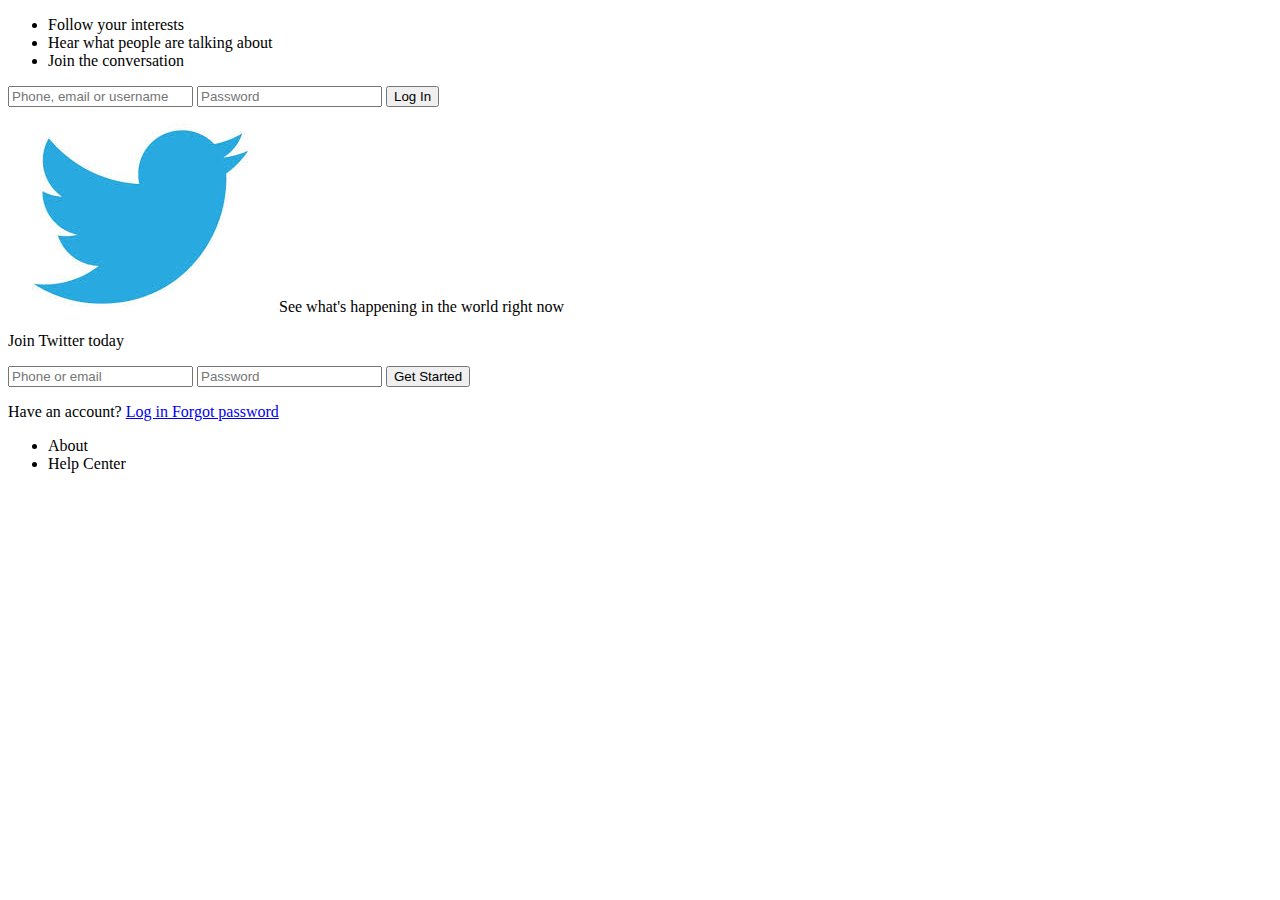
==== twitter.html @ be718d9f "first commit" ====
<!DOCTYPE html>

<html>

<head>
    <title> Twitter </title>
    <meta charset="UTF-8" />
    <meta name="Description" content="The Kit Team" />

</head>

<body>

    <div>
        <ul>
            <li> Follow your interests</li>
            <li> Hear what people are talking about </li>
            <li> Join the conversation </li>
        </ul>
    </div>
    <div>
        <form>
            <input placeholder="Phone, email or username" type="text">
            <input placeholder="Password" type="password">
            <button type="submit"> Log In </button>
        </form>
        <p>
            <img src="[data-uri]"
                alt="logo"> See what's happening in the world right now
        </p>
        <form>
            <p> Join Twitter today</p>
            <input placeholder="Phone or email" type="text">
            <input placeholder="Password" type="password">
            <button type="submit"> Get Started </button>
            <p> Have an account?
                <a href="https://twitter.com/login"> Log in </a>
                <a href="./index.html"> Forgot password </a>
            </p>
        </form>
    </div>
    <footer>
        <ul>
            <li> About </li>
            <li> Help Center</li>

        </ul>
    </footer>
</body>

</html>
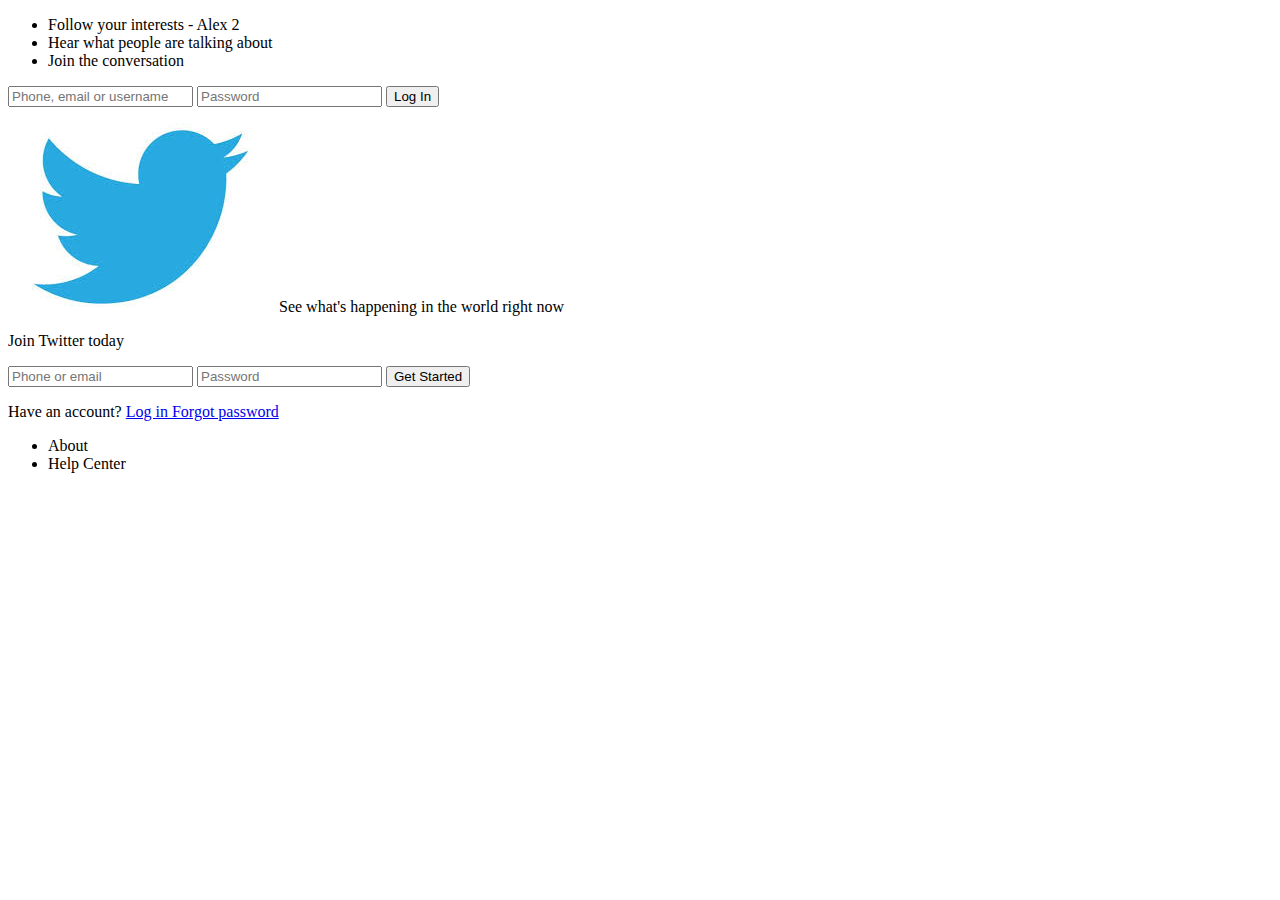
==== commit cb5196cf: "Changed text" ====
--- a/twitter.html
+++ b/twitter.html
@@ -13,7 +13,7 @@
 
     <div>
         <ul>
-            <li> Follow your interests</li>
+            <li> Follow your interests - Alex 2</li>
             <li> Hear what people are talking about </li>
             <li> Join the conversation </li>
         </ul>
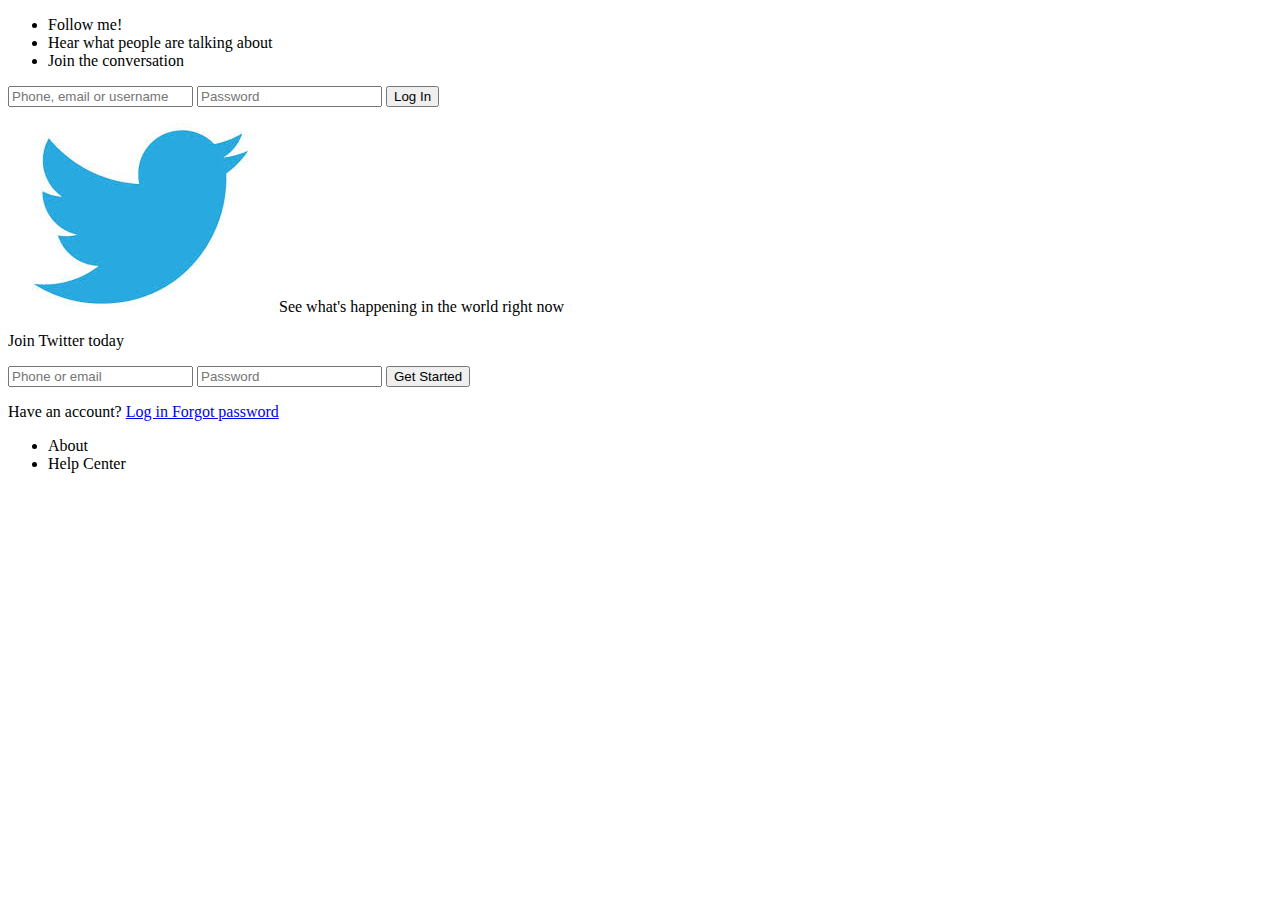
==== commit 1103a2c5: "test" ====
--- a/twitter.html
+++ b/twitter.html
@@ -13,7 +13,7 @@
 
     <div>
         <ul>
-            <li> Follow your interests - Alex 2</li>
+            <li> Follow me!</li>
             <li> Hear what people are talking about </li>
             <li> Join the conversation </li>
         </ul>
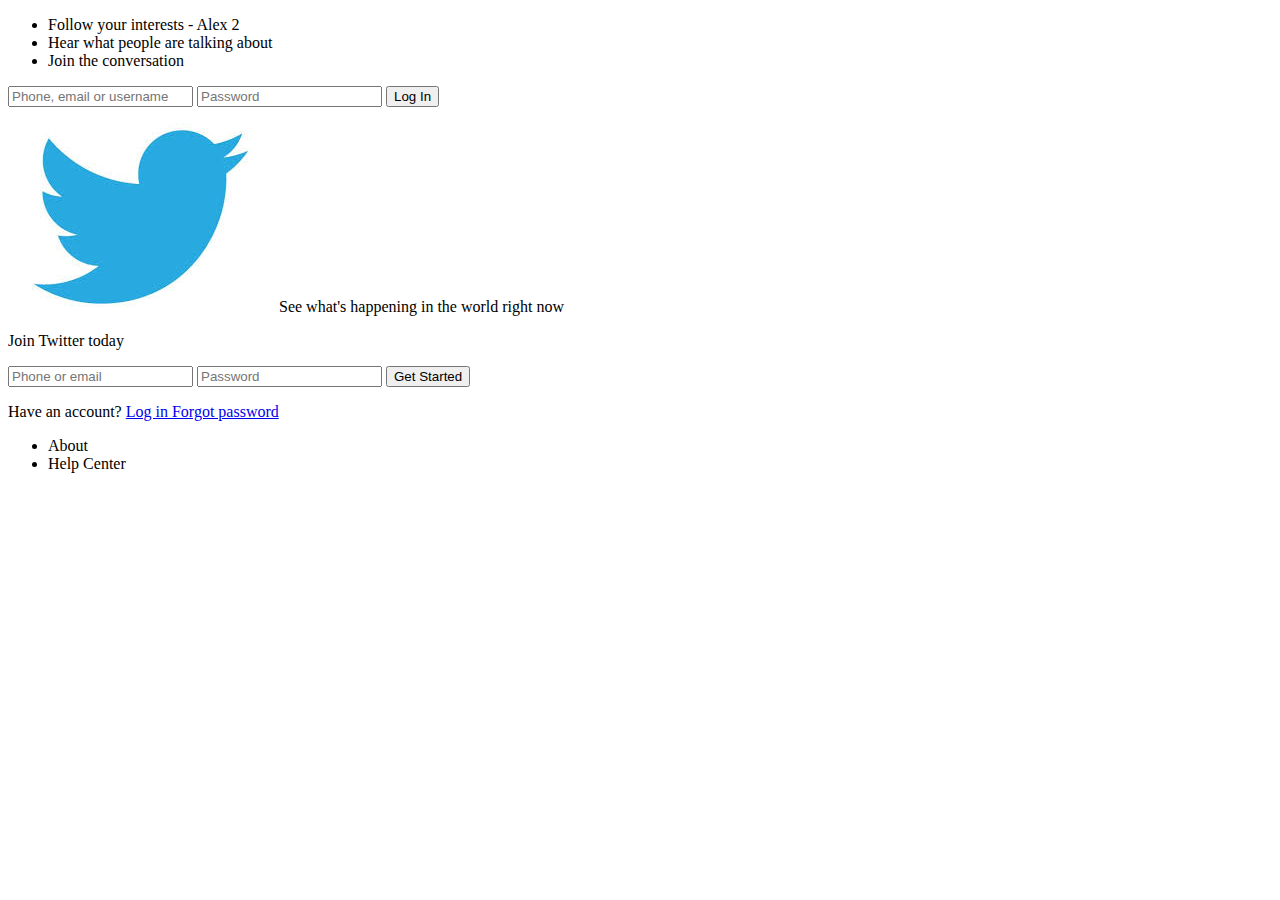
==== commit 148fe536: "Fix conflict" ====
--- a/twitter.html
+++ b/twitter.html
@@ -13,7 +13,7 @@
 
     <div>
         <ul>
-            <li> Follow me!</li>
+            <li> Follow your interests - Alex 2</li>
             <li> Hear what people are talking about </li>
             <li> Join the conversation </li>
         </ul>
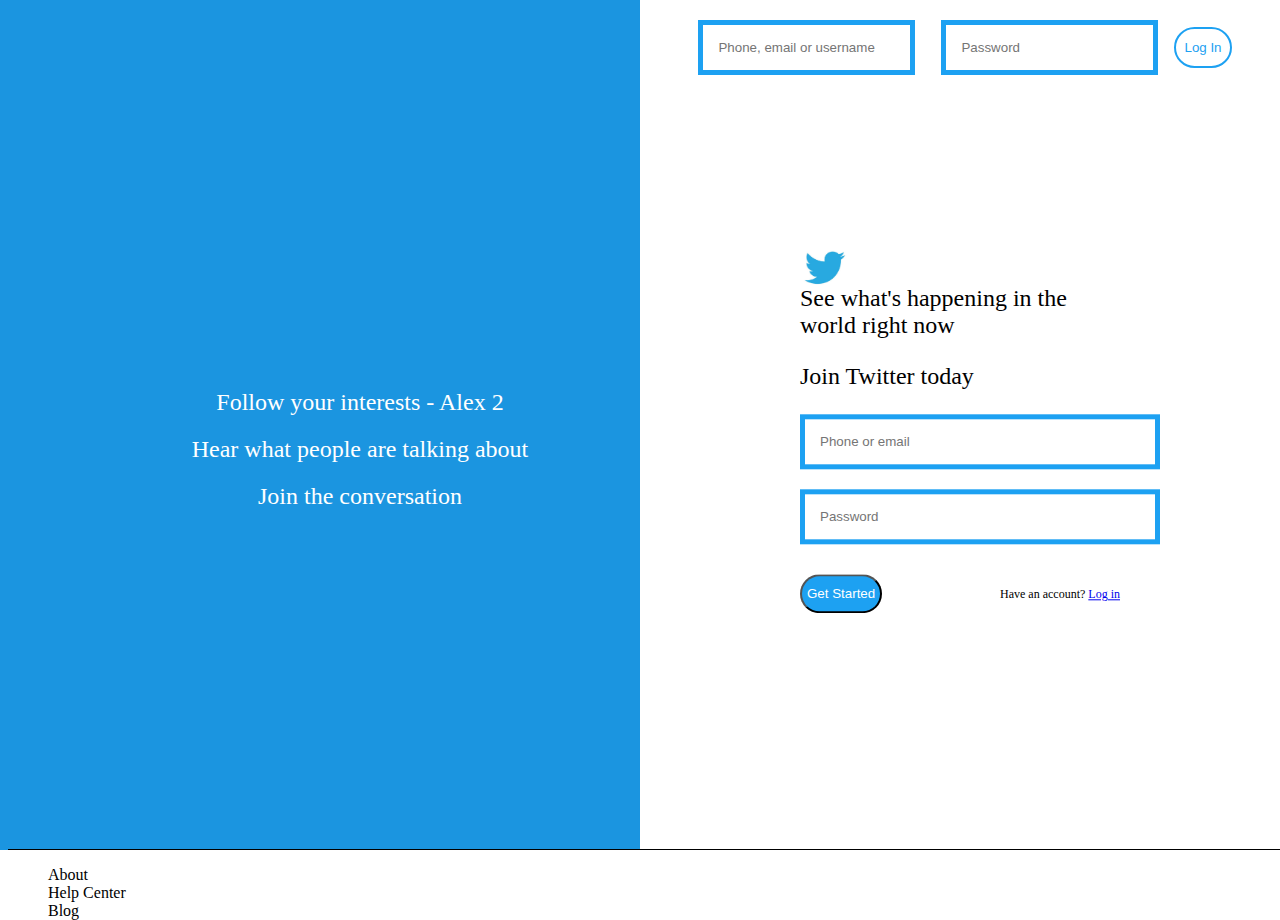
==== commit aa1b09a4: "Updates" ====
--- a/twitter.html
+++ b/twitter.html
@@ -6,44 +6,52 @@
     <title> Twitter </title>
     <meta charset="UTF-8" />
     <meta name="Description" content="The Kit Team" />
+    <link rel="stylesheet" href="style.css" />
+    <link href="<link href=" https://fonts.googleapis.com/css?family=Fredoka+One " rel="stylesheet ">" </head>
+    <meta name="viewport" content="width=device-width, initial-scale=1" />
 
 </head>
 
 <body>
-
-    <div>
+    <div class="container" id="left">
         <ul>
             <li> Follow your interests - Alex 2</li>
             <li> Hear what people are talking about </li>
             <li> Join the conversation </li>
         </ul>
     </div>
-    <div>
-        <form>
-            <input placeholder="Phone, email or username" type="text">
+    <div class="container" id="right">
+        <form class="" id="logIn">
+            <div class="inline vertical-top">
+                <input placeholder="Phone, email or username" type="text">
+                <span class="errorMessage"> Incorrect password </span>
+            </div>
             <input placeholder="Password" type="password">
             <button type="submit"> Log In </button>
         </form>
-        <p>
-            <img src="[data-uri]"
-                alt="logo"> See what's happening in the world right now
-        </p>
-        <form>
-            <p> Join Twitter today</p>
+        <form class="" id="signUp">
+            <p>
+                <img src="[data-uri]"
+                    alt="logo" id="Logo"> See what's happening in the world right now
+            </p>
+            <p>
+                Join Twitter today
+            </p>
             <input placeholder="Phone or email" type="text">
+            <p class="errorMessage"> Please enter a valid email </p>
             <input placeholder="Password" type="password">
-            <button type="submit"> Get Started </button>
-            <p> Have an account?
+            <p class="errorMessage"> Please enter a valid email </p>
+            <button id="signUpButton" type="submit"> Get Started </button>
+            <span id="line"> Have an account?
                 <a href="https://twitter.com/login"> Log in </a>
-                <a href="./index.html"> Forgot password </a>
-            </p>
+            </span>
         </form>
     </div>
     <footer>
         <ul>
             <li> About </li>
             <li> Help Center</li>
-
+            <li> Blog </li>
         </ul>
     </footer>
 </body>
--- a/style.css
+++ b/style.css
@@ -0,0 +1,136 @@
+    /* Essential Stuff! */
+.container {
+    position: absolute;
+    width: 50%;
+    top: 0;
+    bottom: 50px;
+    font-size: 24px;
+    }
+body {
+    font-family: 'Fredoka One', cursive;
+}    
+    /* Left Container */
+#left {
+    left: 0;
+    background-color: #1b95e0;
+    color: #fff;
+}
+
+#left ul {
+    position: absolute;
+    top: 50%;
+    text-align: center;
+    width: 100%;
+    transform: translateY(-50%);
+}
+#left ul li {
+    margin: 20px;
+}
+
+/* Right Container */
+#right {
+    right: 0;
+    background-color: #fff;
+}
+
+#Logo {
+    display: block;
+    width: 50px;    
+    }
+.errorMessage {
+    display: none;
+}
+form.error .errorMessage {
+    display: block;
+    color: red;
+    }
+form.error input {
+    border: 2px solid red;
+}
+.inline {
+    display: inline-block;
+}
+.vertical-top {
+    vertical-align: top;
+}
+#signUp {
+     position: absolute;
+     top: 50%;
+     left: 50%;
+     transform: translate(-50%,-50%);
+    } 
+#logIn {
+    text-align: center;
+}
+#signUp input {
+    display: block;
+    margin: 20px 0;
+    width: 100%;
+}  
+#logIn input {
+    margin: 20px 10px 10px 10px;
+}
+input {
+    padding: 15px;
+    border: 5px solid #1da1f2;
+    }
+#line {
+    position: absolute;
+    right: 0;
+    font-size: 12px;
+    line-height: 60px;
+    }
+button {
+    border-radius: 25px;
+}
+#signUpButton {
+    padding: 10px 5px 10px 5px;
+    margin: 10px 5px 10px 0;
+    background-color: #1da1f2;
+    color: #fff;
+} 
+#logIn button {
+    padding: 11px 8px;
+    background-color: #fff;
+    color: #1da1f2;
+    border: 2px solid #1da1f2;
+}
+li {
+    list-style: none;
+}
+footer {
+    /* Essential Stuff! */
+    position: absolute;
+    bottom: 0;
+    height: 50px;
+    width: 100%;
+    border-top: 1px solid black;
+}
+
+ /* Responsive stuff */
+
+ @media (max-width: 500px) {
+    /* max 500px vieport */
+    .container {
+        position: relative;
+        display: block;
+        width: 100%;
+    }
+    #left ul {
+        position: static;
+        width: 100%;
+        transform: translate(0, 0);
+        margin: 0;
+        padding: 150px 0;
+    }
+    #right #signUp {
+        position: static;
+        transform: translate(0, 0);
+    }
+}
+@media (min-width: 500px) {
+    /* min 500px vieport */
+}
+@media (min-width 500px) and (max-width:1000px) {
+    /* 500px <viewport <1000px */
+}